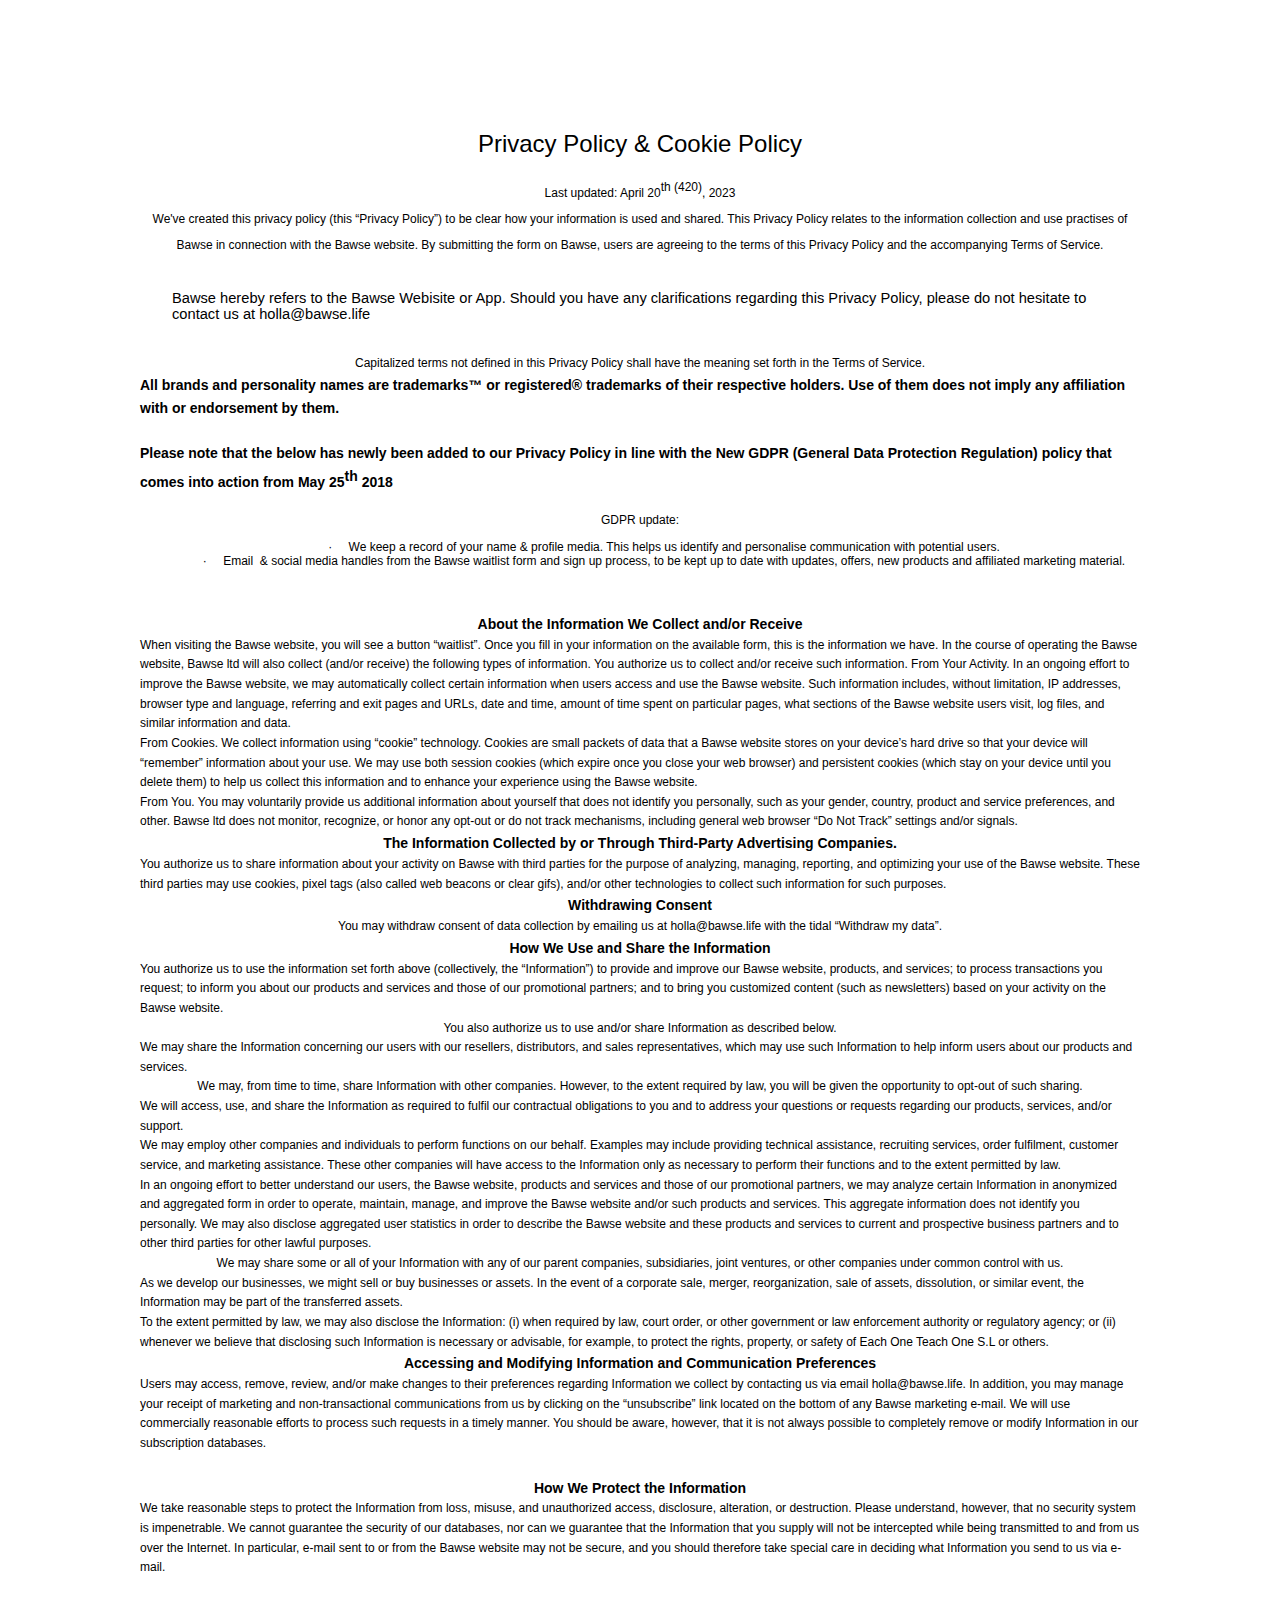
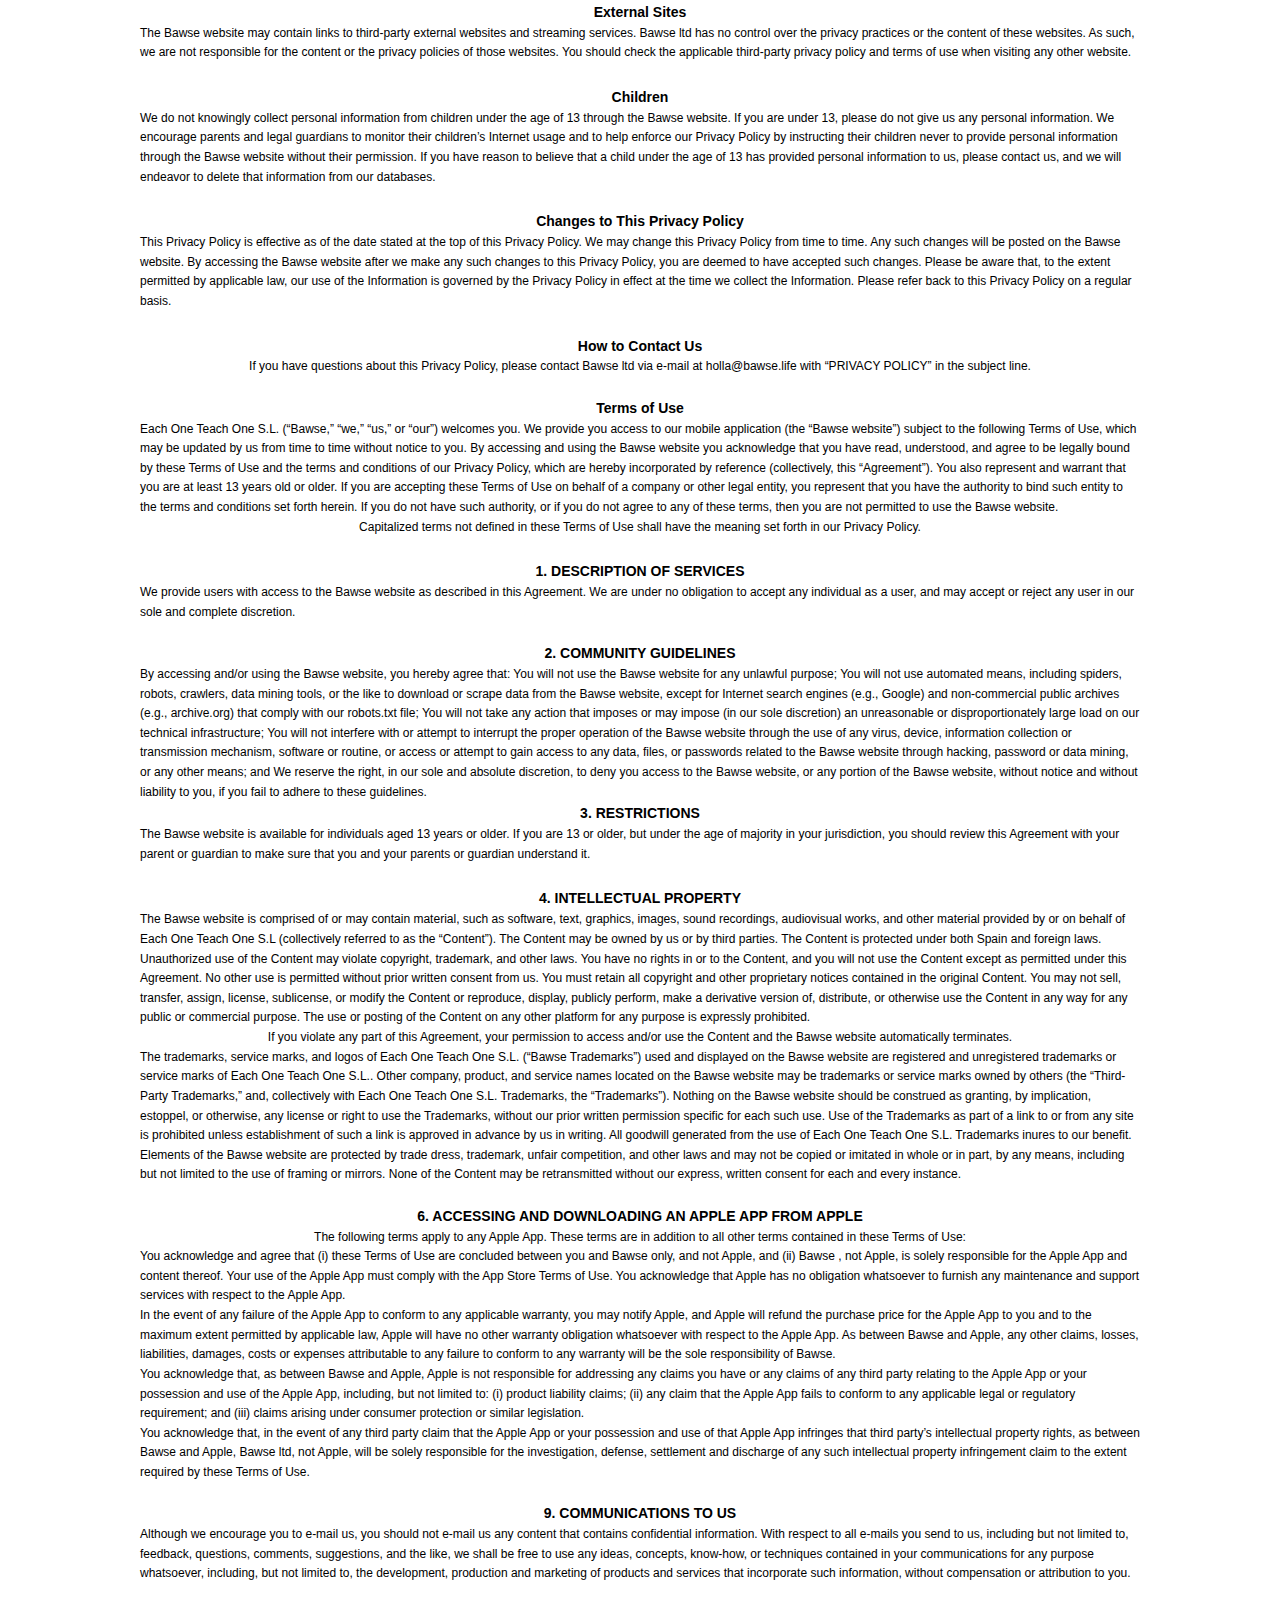
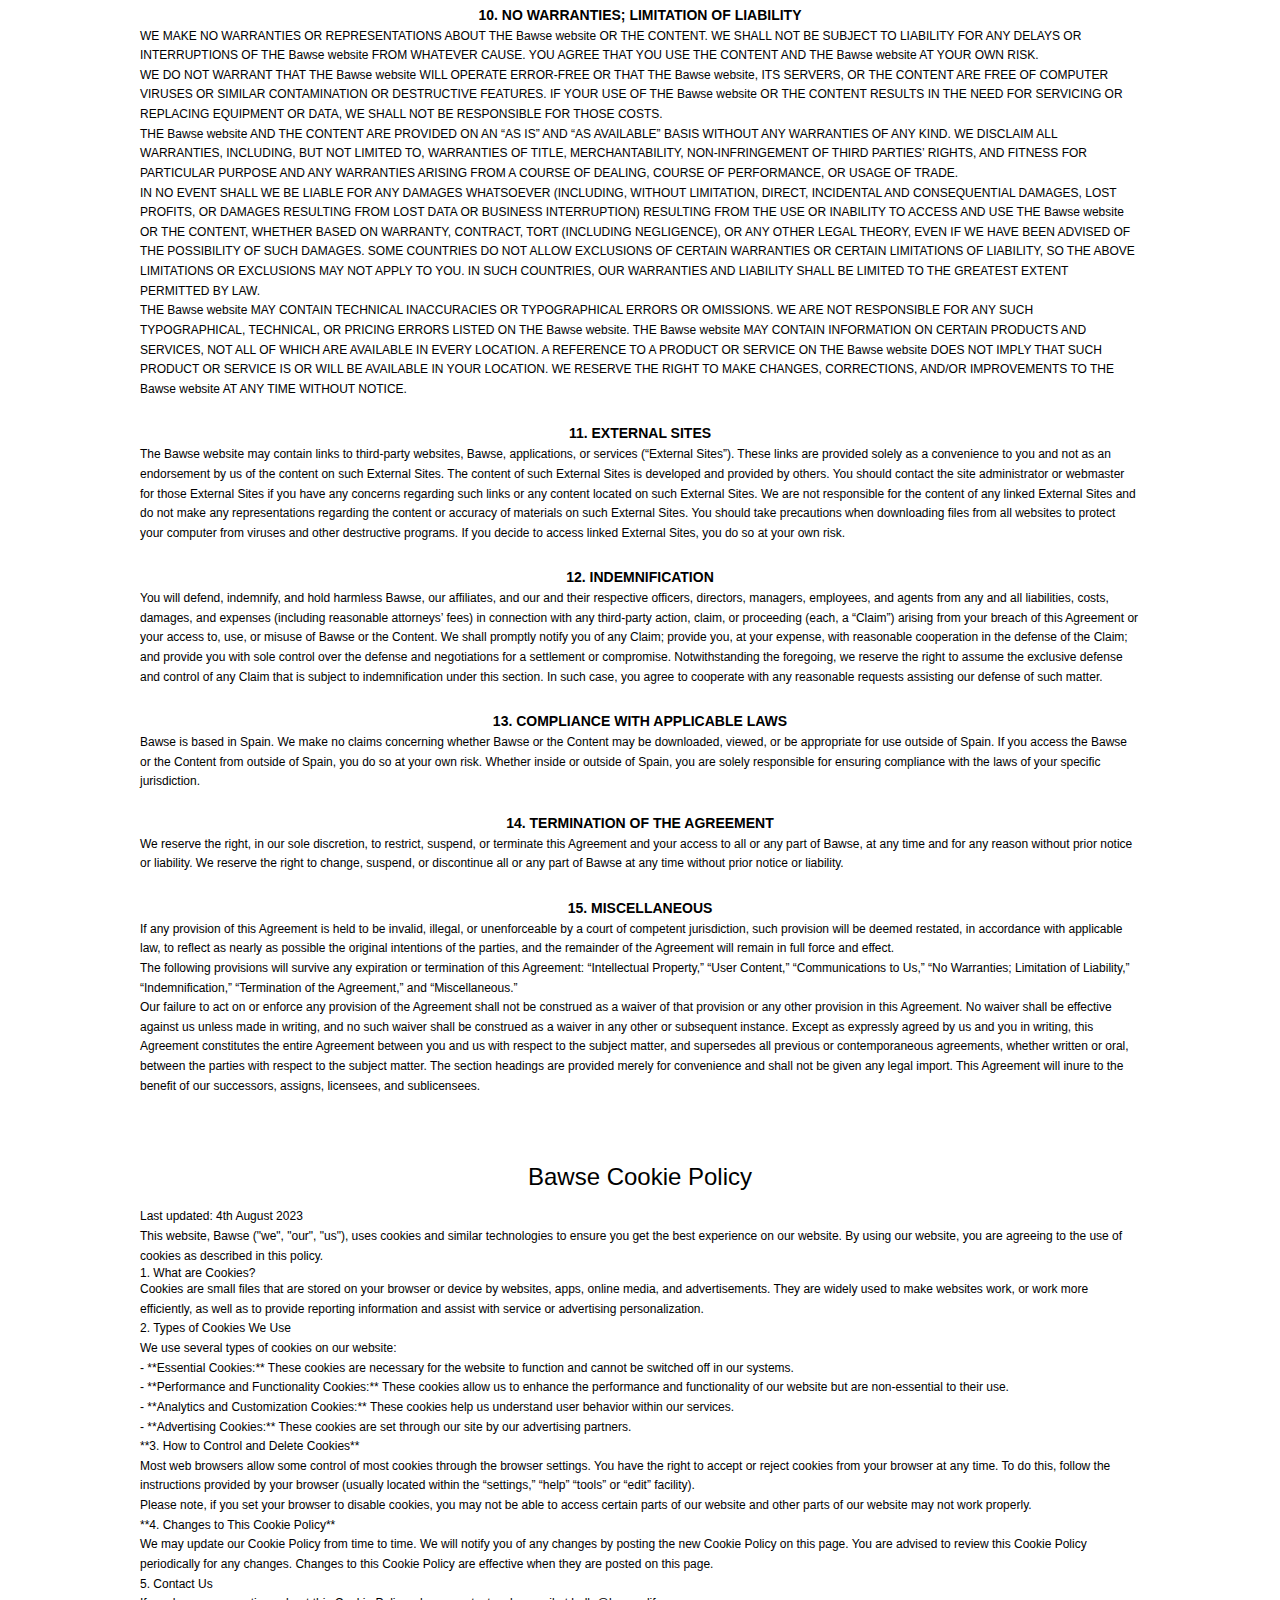
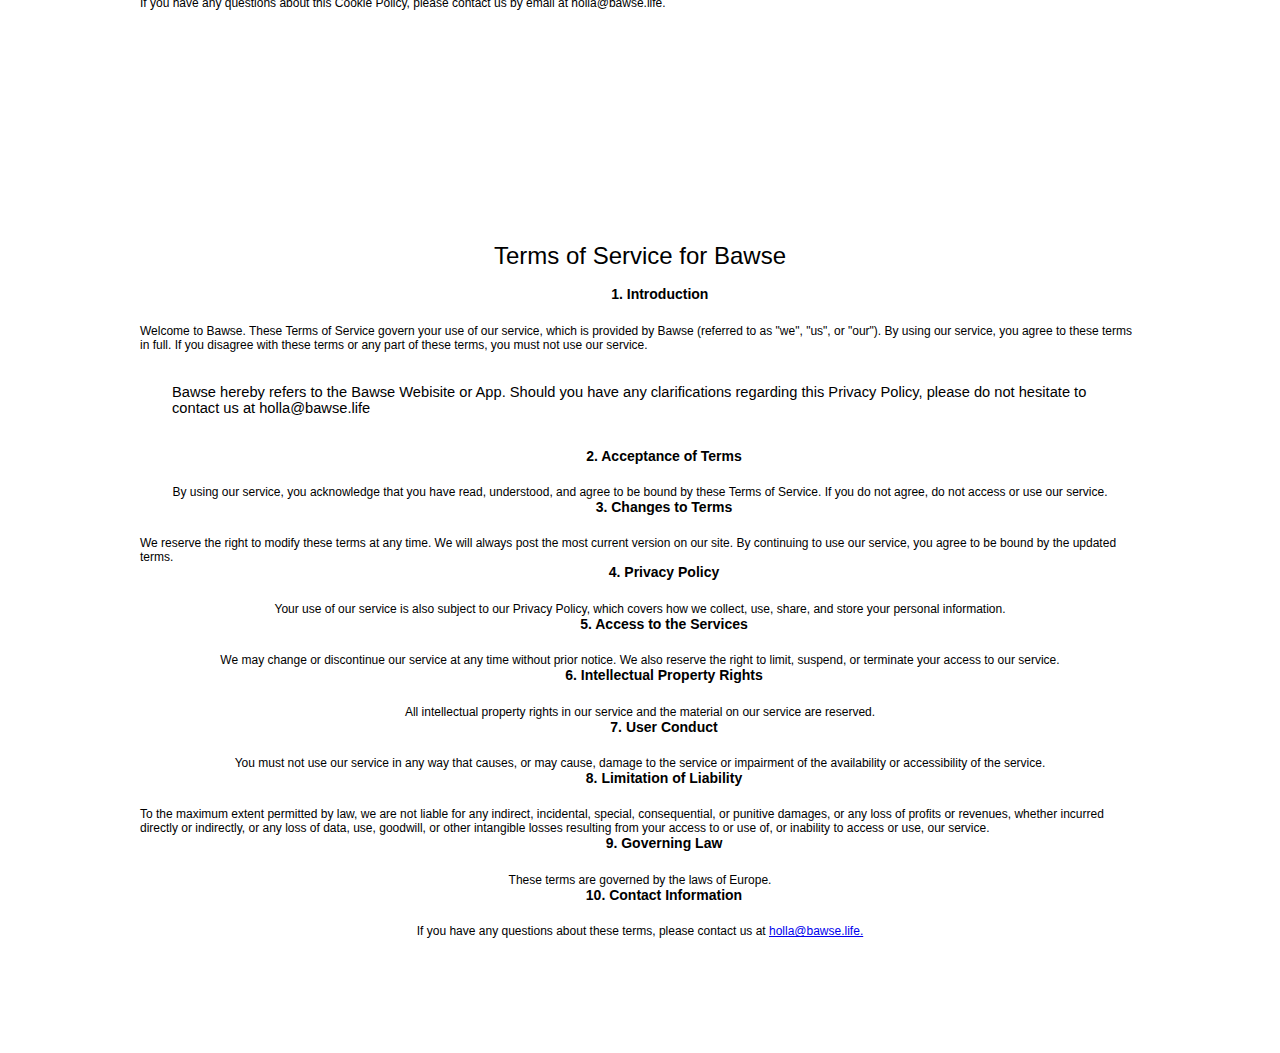
==== index.html @ a195ec45 "add homepage" ====
<html>
    <head>
      <title>Privacy policy | Cookie policy | TOS | Bawse - Making Music Business.</title>
      <link rel="stylesheet" type="text/css" href="policy.css">
    </head>
    <div class="c17">
      <p class="c15"><span class="c2">Privacy Policy &amp; Cookie Policy</span></p>
      <p class="c7">
        <span class="c6">Last updated: April 20</span
        ><span class="c4">th (420)</span><span class="c1">, 2023</span>
      </p>
      <p class="c7">
        <span class="c1"
        >We&#39;ve created this privacy policy (this &ldquo;Privacy
          Policy&rdquo;) to be clear how your information is used and shared. This
          Privacy Policy relates to the information collection and use practises
          of Bawse in connection with the Bawse website. By submitting the form on
          Bawse, users are agreeing to the terms of this Privacy Policy and the
          accompanying Terms of Service.</span
        >
      </p>
      <p style="margin: 2rem;">
          Bawse hereby refers to the Bawse Webisite or App. Should you have any clarifications regarding this Privacy Policy, please do not hesitate to contact us at holla@bawse.life
      </p>
      <p class="c0">
        <span class="c1"
        >Capitalized terms not defined in this Privacy Policy shall have the
          meaning set forth in the Terms of Service.</span
        >
      </p>
      <p class="c0">
        <span class="c3"
        >All brands and personality names are trademarks&trade; or
          registered&reg; trademarks of their respective holders. Use of them does
          not imply any affiliation with or endorsement by them.</span
        >
      </p>
      <p class="c0"><span class="c3">&nbsp;</span></p>
      <p class="c0">
        <span class="c12"
        >Please note that the below has newly been added to our Privacy Policy
          in line with the New GDPR (General Data Protection Regulation) policy
          that comes into action from May 25</span
        ><span class="c12 c16">th</span><span class="c3">&nbsp;2018</span>
      </p>
      <p class="c0"><span class="c1">&nbsp;</span></p>
      <p class="c11"><span class="c1">GDPR update:</span></p>
      <p class="c11"><span class="c1">&nbsp;</span></p>
      <p class="c5">
        <span class="c6">&middot;</span
        ><span class="c8">&nbsp; &nbsp; &nbsp; &nbsp;</span
        ><span class="c1"
        >We keep a record of your name &amp; profile media. This helps us
          identify and personalise communication with potential users.</span
        >
      </p>
      <p class="c5">
        <span class="c6">&middot;</span
        ><span class="c8">&nbsp; &nbsp; &nbsp; &nbsp;</span
        ><span class="c1"
        >Email &nbsp;&amp; social media handles from the Bawse waitlist form and
          sign up process, to be kept up to date with updates, offers, new
          products and affiliated marketing material.</span
        >
      </p>
      <p class="c5 c10"><span class="c1"></span></p>
      <p class="c0"><span class="c13">&nbsp;</span></p>
      <p class="c0">
        <span class="c3">About the Information We Collect and/or Receive</span>
      </p>
      <p class="c0">
        <span class="c1"
        >When visiting the Bawse website, you will see a button
          &ldquo;waitlist&rdquo;. Once you fill in your information on the
          available form, this is the information we have. In the course of
          operating the Bawse website, Bawse ltd will also collect (and/or
          receive) the following types of information. You authorize us to collect
          and/or receive such information. From Your Activity. In an ongoing
          effort to improve the Bawse website, we may automatically collect
          certain information when users access and use the Bawse website. Such
          information includes, without limitation, IP addresses, browser type and
          language, referring and exit pages and URLs, date and time, amount of
          time spent on particular pages, what sections of the Bawse website users
          visit, log files, and similar information and data.</span
        >
      </p>
      <p class="c0">
        <span class="c1"
        >From Cookies. We collect information using &ldquo;cookie&rdquo;
          technology. Cookies are small packets of data that a Bawse website
          stores on your device&rsquo;s hard drive so that your device will
          &ldquo;remember&rdquo; information about your use. We may use both
          session cookies (which expire once you close your web browser) and
          persistent cookies (which stay on your device until you delete them) to
          help us collect this information and to enhance your experience using
          the Bawse website.</span
        >
      </p>
      <p class="c0">
        <span class="c1"
        >From You. You may voluntarily provide us additional information about
          yourself that does not identify you personally, such as your gender,
          country, product and service preferences, and other. Bawse ltd does not
          monitor, recognize, or honor any opt-out or do not track mechanisms,
          including general web browser &ldquo;Do Not Track&rdquo; settings and/or
          signals.</span
        >
      </p>
      <p class="c0">
        <span class="c3"
        >The Information Collected by or Through Third-Party Advertising
          Companies.</span
        >
      </p>
      <p class="c0">
        <span class="c1"
        >You authorize us to share information about your activity on Bawse with
          third parties for the purpose of analyzing, managing, reporting, and
          optimizing your use of the Bawse website. These third parties may use
          cookies, pixel tags (also called web beacons or clear gifs), and/or
          other technologies to collect such information for such purposes.</span
        >
      </p>
      <p class="c0"><span class="c3">Withdrawing Consent</span></p>
      <p class="c0">
        <span class="c1"
        >You may withdraw consent of data collection by emailing us at
          holla@bawse.life with the tidal &ldquo;Withdraw my data&rdquo;.</span
        >
      </p>
      <p class="c0">
        <span class="c3">How We Use and Share the Information</span>
      </p>
      <p class="c0">
        <span class="c1"
        >You authorize us to use the information set forth above (collectively,
          the &ldquo;Information&rdquo;) to provide and improve our Bawse website,
          products, and services; to process transactions you request; to inform
          you about our products and services and those of our promotional
          partners; and to bring you customized content (such as newsletters)
          based on your activity on the Bawse website.</span
        >
      </p>
      <p class="c0">
        <span class="c1"
        >You also authorize us to use and/or share Information as described
          below.</span
        >
      </p>
      <p class="c0">
        <span class="c1"
        >We may share the Information concerning our users with our resellers,
          distributors, and sales representatives, which may use such Information
          to help inform users about our products and services.</span
        >
      </p>
      <p class="c0">
        <span class="c1"
        >We may, from time to time, share Information with other companies.
          However, to the extent required by law, you will be given the
          opportunity to opt-out of such sharing.</span
        >
      </p>
      <p class="c0">
        <span class="c1"
        >We will access, use, and share the Information as required to fulfil
          our contractual obligations to you and to address your questions or
          requests regarding our products, services, and/or support.</span
        >
      </p>
      <p class="c0">
        <span class="c1"
        >We may employ other companies and individuals to perform functions on
          our behalf. Examples may include providing technical assistance,
          recruiting services, order fulfilment, customer service, and marketing
          assistance. These other companies will have access to the Information
          only as necessary to perform their functions and to the extent permitted
          by law.</span
        >
      </p>
      <p class="c0">
        <span class="c1"
        >In an ongoing effort to better understand our users, the Bawse website,
          products and services and those of our promotional partners, we may
          analyze certain Information in anonymized and aggregated form in order
          to operate, maintain, manage, and improve the Bawse website and/or such
          products and services. This aggregate information does not identify you
          personally. We may also disclose aggregated user statistics in order to
          describe the Bawse website and these products and services to current
          and prospective business partners and to other third parties for other
          lawful purposes.</span
        >
      </p>
      <p class="c0">
        <span class="c1"
        >We may share some or all of your Information with any of our parent
          companies, subsidiaries, joint ventures, or other companies under common
          control with us.</span
        >
      </p>
      <p class="c0">
        <span class="c1"
        >As we develop our businesses, we might sell or buy businesses or
          assets. In the event of a corporate sale, merger, reorganization, sale
          of assets, dissolution, or similar event, the Information may be part of
          the transferred assets.</span
        >
      </p>
      <p class="c0">
        <span class="c1"
        >To the extent permitted by law, we may also disclose the Information:
          (i) when required by law, court order, or other government or law
          enforcement authority or regulatory agency; or (ii) whenever we believe
          that disclosing such Information is necessary or advisable, for example,
          to protect the rights, property, or safety of Each One Teach One S.L or
          others.</span
        >
      </p>
      <p class="c0">
        <span class="c3"
        >Accessing and Modifying Information and Communication Preferences</span
        >
      </p>
      <p class="c0">
        <span class="c1"
        >Users may access, remove, review, and/or make changes to their
          preferences regarding Information we collect by contacting us via email
          holla@bawse.life. In addition, you may manage your receipt of marketing
          and non-transactional communications from us by clicking on the
          &ldquo;unsubscribe&rdquo; link located on the bottom of any Bawse
          marketing e-mail. We will use commercially reasonable efforts to process
          such requests in a timely manner. You should be aware, however, that it
          is not always possible to completely remove or modify Information in our
          subscription databases.</span
        >
      </p>
      <p class="c0"><span class="c3">&nbsp;</span></p>
      <p class="c0"><span class="c3">How We Protect the Information</span></p>
      <p class="c0">
        <span class="c1"
        >We take reasonable steps to protect the Information from loss, misuse,
          and unauthorized access, disclosure, alteration, or destruction. Please
          understand, however, that no security system is impenetrable. We cannot
          guarantee the security of our databases, nor can we guarantee that the
          Information that you supply will not be intercepted while being
          transmitted to and from us over the Internet. In particular, e-mail sent
          to or from the Bawse website may not be secure, and you should therefore
          take special care in deciding what Information you send to us via
          e-mail.</span
        >
      </p>
      <p class="c0"><span class="c3">&nbsp;</span></p>
      <p class="c0"><span class="c3">External Sites</span></p>
      <p class="c0">
        <span class="c1"
        >The Bawse website may contain links to third-party external websites
          and streaming services. Bawse ltd has no control over the privacy
          practices or the content of these websites. As such, we are not
          responsible for the content or the privacy policies of those websites.
          You should check the applicable third-party privacy policy and terms of
          use when visiting any other website.</span
        >
      </p>
      <p class="c0"><span class="c3">&nbsp;</span></p>
      <p class="c0"><span class="c3">Children</span></p>
      <p class="c0">
        <span class="c1"
        >We do not knowingly collect personal information from children under
          the age of 13 through the Bawse website. If you are under 13, please do
          not give us any personal information. We encourage parents and legal
          guardians to monitor their children&rsquo;s Internet usage and to help
          enforce our Privacy Policy by instructing their children never to
          provide personal information through the Bawse website without their
          permission. If you have reason to believe that a child under the age of
          13 has provided personal information to us, please contact us, and we
          will endeavor to delete that information from our databases.</span
        >
      </p>
      <p class="c0"><span class="c3">&nbsp;</span></p>
      <p class="c0"><span class="c3">Changes to This Privacy Policy</span></p>
      <p class="c0">
        <span class="c1"
        >This Privacy Policy is effective as of the date stated at the top of
          this Privacy Policy. We may change this Privacy Policy from time to
          time. Any such changes will be posted on the Bawse website. By accessing
          the Bawse website after we make any such changes to this Privacy Policy,
          you are deemed to have accepted such changes. Please be aware that, to
          the extent permitted by applicable law, our use of the Information is
          governed by the Privacy Policy in effect at the time we collect the
          Information. Please refer back to this Privacy Policy on a regular
          basis.</span
        >
      </p>
      <p class="c0"><span class="c3">&nbsp;</span></p>
      <p class="c0"><span class="c3">How to Contact Us</span></p>
      <p class="c0">
        <span class="c1"
        >If you have questions about this Privacy Policy, please contact Bawse
          ltd via e-mail at holla@bawse.life with &ldquo;PRIVACY POLICY&rdquo; in
          the subject line.</span
        >
      </p>
      <p class="c0"><span class="c1">&nbsp;</span></p>
      <p class="c0"><span class="c3">Terms of Use</span></p>
      <p class="c0">
        <span class="c6">Each One Teach One S.L.</span
        ><span class="c1"
        >&nbsp;(&ldquo;Bawse,&rdquo; &ldquo;we,&rdquo; &ldquo;us,&rdquo; or
          &ldquo;our&rdquo;) welcomes you. We provide you access to our mobile
          application (the &ldquo;Bawse website&rdquo;) subject to the following
          Terms of Use, which may be updated by us from time to time without
          notice to you. By accessing and using the Bawse website you acknowledge
          that you have read, understood, and agree to be legally bound by these
          Terms of Use and the terms and conditions of our Privacy Policy, which
          are hereby incorporated by reference (collectively, this
          &ldquo;Agreement&rdquo;). You also represent and warrant that you are at
          least 13 years old or older. If you are accepting these Terms of Use on
          behalf of a company or other legal entity, you represent that you have
          the authority to bind such entity to the terms and conditions set forth
          herein. If you do not have such authority, or if you do not agree to any
          of these terms, then you are not permitted to use the Bawse
          website.</span
        >
      </p>
      <p class="c0">
        <span class="c1"
        >Capitalized terms not defined in these Terms of Use shall have the
          meaning set forth in our Privacy Policy.</span
        >
      </p>
      <p class="c0"><span class="c3">&nbsp;</span></p>
      <p class="c0"><span class="c3">1. DESCRIPTION OF SERVICES</span></p>
      <p class="c0">
        <span class="c1"
        >We provide users with access to the Bawse website as described in this
          Agreement. We are under no obligation to accept any individual as a
          user, and may accept or reject any user in our sole and complete
          discretion.</span
        >
      </p>
      <p class="c0"><span class="c1">&nbsp;</span></p>
      <p class="c0"><span class="c3">2. COMMUNITY GUIDELINES</span></p>
      <p class="c0">
        <span class="c1"
        >By accessing and/or using the Bawse website, you hereby agree that: You
          will not use the Bawse website for any unlawful purpose; You will not
          use automated means, including spiders, robots, crawlers, data mining
          tools, or the like to download or scrape data from the Bawse website,
          except for Internet search engines (e.g., Google) and non-commercial
          public archives (e.g., archive.org) that comply with our robots.txt
          file; You will not take any action that imposes or may impose (in our
          sole discretion) an unreasonable or disproportionately large load on our
          technical infrastructure; You will not interfere with or attempt to
          interrupt the proper operation of the Bawse website through the use of
          any virus, device, information collection or transmission mechanism,
          software or routine, or access or attempt to gain access to any data,
          files, or passwords related to the Bawse website through hacking,
          password or data mining, or any other means; and We reserve the right,
          in our sole and absolute discretion, to deny you access to the Bawse
          website, or any portion of the Bawse website, without notice and without
          liability to you, if you fail to adhere to these guidelines.</span
        >
      </p>
      <p class="c0"><span class="c3">3. RESTRICTIONS</span></p>
      <p class="c0">
        <span class="c1"
        >The Bawse website is available for individuals aged 13 years or older.
          If you are 13 or older, but under the age of majority in your
          jurisdiction, you should review this Agreement with your parent or
          guardian to make sure that you and your parents or guardian understand
          it.</span
        >
      </p>
      <p class="c0"><span class="c3">&nbsp;</span></p>
      <p class="c0"><span class="c3">4. INTELLECTUAL PROPERTY</span></p>
      <p class="c0">
        <span class="c1"
        >The Bawse website is comprised of or may contain material, such as
          software, text, graphics, images, sound recordings, audiovisual works,
          and other material provided by or on behalf of Each One Teach One S.L
          (collectively referred to as the &ldquo;Content&rdquo;). The Content may
          be owned by us or by third parties. The Content is protected under both
          Spain and foreign laws. Unauthorized use of the Content may violate
          copyright, trademark, and other laws. You have no rights in or to the
          Content, and you will not use the Content except as permitted under this
          Agreement. No other use is permitted without prior written consent from
          us. You must retain all copyright and other proprietary notices
          contained in the original Content. You may not sell, transfer, assign,
          license, sublicense, or modify the Content or reproduce, display,
          publicly perform, make a derivative version of, distribute, or otherwise
          use the Content in any way for any public or commercial purpose. The use
          or posting of the Content on any other platform for any purpose is
          expressly prohibited.</span
        >
      </p>
      <p class="c0">
        <span class="c1"
        >If you violate any part of this Agreement, your permission to access
          and/or use the Content and the Bawse website automatically
          terminates.</span
        >
      </p>
      <p class="c0">
        <span class="c1"
        >The trademarks, service marks, and logos of Each One Teach One S.L.
          (&ldquo;Bawse Trademarks&rdquo;) used and displayed on the Bawse website
          are registered and unregistered trademarks or service marks of Each One
          Teach One S.L.. Other company, product, and service names located on the
          Bawse website may be trademarks or service marks owned by others (the
          &ldquo;Third-Party Trademarks,&rdquo; and, collectively with Each One
          Teach One S.L. Trademarks, the &ldquo;Trademarks&rdquo;). Nothing on the
          Bawse website should be construed as granting, by implication, estoppel,
          or otherwise, any license or right to use the Trademarks, without our
          prior written permission specific for each such use. Use of the
          Trademarks as part of a link to or from any site is prohibited unless
          establishment of such a link is approved in advance by us in writing.
          All goodwill generated from the use of Each One Teach One S.L.
          Trademarks inures to our benefit.</span
        >
      </p>
      <p class="c0">
        <span class="c1"
        >Elements of the Bawse website are protected by trade dress, trademark,
          unfair competition, and other laws and may not be copied or imitated in
          whole or in part, by any means, including but not limited to the use of
          framing or mirrors. None of the Content may be retransmitted without our
          express, written consent for each and every instance.</span
        >
      </p>
      <p class="c0"><span class="c1">&nbsp;</span></p>
      <p class="c0">
        <span class="c3"
        >6. ACCESSING AND DOWNLOADING AN APPLE APP FROM APPLE</span
        >
      </p>
      <p class="c0">
        <span class="c1"
        >The following terms apply to any Apple App. These terms are in addition
          to all other terms contained in these Terms of Use:</span
        >
      </p>
      <p class="c0">
        <span class="c1"
        >You acknowledge and agree that (i) these Terms of Use are concluded
          between you and Bawse only, and not Apple, and (ii) Bawse , not Apple,
          is solely responsible for the Apple App and content thereof. Your use of
          the Apple App must comply with the App Store Terms of Use. You
          acknowledge that Apple has no obligation whatsoever to furnish any
          maintenance and support services with respect to the Apple App.</span
        >
      </p>
      <p class="c0">
        <span class="c1"
        >In the event of any failure of the Apple App to conform to any
          applicable warranty, you may notify Apple, and Apple will refund the
          purchase price for the Apple App to you and to the maximum extent
          permitted by applicable law, Apple will have no other warranty
          obligation whatsoever with respect to the Apple App. As between Bawse
          and Apple, any other claims, losses, liabilities, damages, costs or
          expenses attributable to any failure to conform to any warranty will be
          the sole responsibility of Bawse.</span
        >
      </p>
      <p class="c0">
        <span class="c1"
        >You acknowledge that, as between Bawse and Apple, Apple is not
          responsible for addressing any claims you have or any claims of any
          third party relating to the Apple App or your possession and use of the
          Apple App, including, but not limited to: (i) product liability claims;
          (ii) any claim that the Apple App fails to conform to any applicable
          legal or regulatory requirement; and (iii) claims arising under consumer
          protection or similar legislation.</span
        >
      </p>
      <p class="c0">
        <span class="c1"
        >You acknowledge that, in the event of any third party claim that the
          Apple App or your possession and use of that Apple App infringes that
          third party&rsquo;s intellectual property rights, as between Bawse and
          Apple, Bawse ltd, not Apple, will be solely responsible for the
          investigation, defense, settlement and discharge of any such
          intellectual property infringement claim to the extent required by these
          Terms of Use.</span
        >
      </p>
      <p class="c0"><span class="c1">&nbsp;</span></p>
      <p class="c0"><span class="c3">9. COMMUNICATIONS TO US</span></p>
      <p class="c0">
        <span class="c1"
        >Although we encourage you to e-mail us, you should not e-mail us any
          content that contains confidential information. With respect to all
          e-mails you send to us, including but not limited to, feedback,
          questions, comments, suggestions, and the like, we shall be free to use
          any ideas, concepts, know-how, or techniques contained in your
          communications for any purpose whatsoever, including, but not limited
          to, the development, production and marketing of products and services
          that incorporate such information, without compensation or attribution
          to you.</span
        >
      </p>
      <p class="c0"><span class="c1">&nbsp;</span></p>
      <p class="c0">
        <span class="c3">10. NO WARRANTIES; LIMITATION OF LIABILITY</span>
      </p>
      <p class="c0">
        <span class="c1"
        >WE MAKE NO WARRANTIES OR REPRESENTATIONS ABOUT THE Bawse website OR THE
          CONTENT. WE SHALL NOT BE SUBJECT TO LIABILITY FOR ANY DELAYS OR
          INTERRUPTIONS OF THE Bawse website FROM WHATEVER CAUSE. YOU AGREE THAT
          YOU USE THE CONTENT AND THE Bawse website AT YOUR OWN RISK.</span
        >
      </p>
      <p class="c0">
        <span class="c1"
        >WE DO NOT WARRANT THAT THE Bawse website WILL OPERATE ERROR-FREE OR
          THAT THE Bawse website, ITS SERVERS, OR THE CONTENT ARE FREE OF COMPUTER
          VIRUSES OR SIMILAR CONTAMINATION OR DESTRUCTIVE FEATURES. IF YOUR USE OF
          THE Bawse website OR THE CONTENT RESULTS IN THE NEED FOR SERVICING OR
          REPLACING EQUIPMENT OR DATA, WE SHALL NOT BE RESPONSIBLE FOR THOSE
          COSTS.</span
        >
      </p>
      <p class="c0">
        <span class="c1"
        >THE Bawse website AND THE CONTENT ARE PROVIDED ON AN &ldquo;AS
          IS&rdquo; AND &ldquo;AS AVAILABLE&rdquo; BASIS WITHOUT ANY WARRANTIES OF
          ANY KIND. WE DISCLAIM ALL WARRANTIES, INCLUDING, BUT NOT LIMITED TO,
          WARRANTIES OF TITLE, MERCHANTABILITY, NON-INFRINGEMENT OF THIRD
          PARTIES&rsquo; RIGHTS, AND FITNESS FOR PARTICULAR PURPOSE AND ANY
          WARRANTIES ARISING FROM A COURSE OF DEALING, COURSE OF PERFORMANCE, OR
          USAGE OF TRADE.</span
        >
      </p>
      <p class="c0">
        <span class="c1"
        >IN NO EVENT SHALL WE BE LIABLE FOR ANY DAMAGES WHATSOEVER (INCLUDING,
          WITHOUT LIMITATION, DIRECT, INCIDENTAL AND CONSEQUENTIAL DAMAGES, LOST
          PROFITS, OR DAMAGES RESULTING FROM LOST DATA OR BUSINESS INTERRUPTION)
          RESULTING FROM THE USE OR INABILITY TO ACCESS AND USE THE Bawse website
          OR THE CONTENT, WHETHER BASED ON WARRANTY, CONTRACT, TORT (INCLUDING
          NEGLIGENCE), OR ANY OTHER LEGAL THEORY, EVEN IF WE HAVE BEEN ADVISED OF
          THE POSSIBILITY OF SUCH DAMAGES. SOME COUNTRIES DO NOT ALLOW EXCLUSIONS
          OF CERTAIN WARRANTIES OR CERTAIN LIMITATIONS OF LIABILITY, SO THE ABOVE
          LIMITATIONS OR EXCLUSIONS MAY NOT APPLY TO YOU. IN SUCH COUNTRIES, OUR
          WARRANTIES AND LIABILITY SHALL BE LIMITED TO THE GREATEST EXTENT
          PERMITTED BY LAW.</span
        >
      </p>
      <p class="c0">
        <span class="c1"
        >THE Bawse website MAY CONTAIN TECHNICAL INACCURACIES OR TYPOGRAPHICAL
          ERRORS OR OMISSIONS. WE ARE NOT RESPONSIBLE FOR ANY SUCH TYPOGRAPHICAL,
          TECHNICAL, OR PRICING ERRORS LISTED ON THE Bawse website. THE Bawse
          website MAY CONTAIN INFORMATION ON CERTAIN PRODUCTS AND SERVICES, NOT
          ALL OF WHICH ARE AVAILABLE IN EVERY LOCATION. A REFERENCE TO A PRODUCT
          OR SERVICE ON THE Bawse website DOES NOT IMPLY THAT SUCH PRODUCT OR
          SERVICE IS OR WILL BE AVAILABLE IN YOUR LOCATION. WE RESERVE THE RIGHT
          TO MAKE CHANGES, CORRECTIONS, AND/OR IMPROVEMENTS TO THE Bawse website
          AT ANY TIME WITHOUT NOTICE.</span
        >
      </p>
      <p class="c0"><span class="c3">&nbsp;</span></p>
      <p class="c0"><span class="c3">11. EXTERNAL SITES</span></p>
      <p class="c0">
        <span class="c1"
        >The Bawse website may contain links to third-party websites, Bawse,
          applications, or services (&ldquo;External Sites&rdquo;). These links
          are provided solely as a convenience to you and not as an endorsement by
          us of the content on such External Sites. The content of such External
          Sites is developed and provided by others. You should contact the site
          administrator or webmaster for those External Sites if you have any
          concerns regarding such links or any content located on such External
          Sites. We are not responsible for the content of any linked External
          Sites and do not make any representations regarding the content or
          accuracy of materials on such External Sites. You should take
          precautions when downloading files from all websites to protect your
          computer from viruses and other destructive programs. If you decide to
          access linked External Sites, you do so at your own risk.</span
        >
      </p>
      <p class="c0"><span class="c3">&nbsp;</span></p>
      <p class="c0"><span class="c3">12. INDEMNIFICATION</span></p>
      <p class="c0">
        <span class="c1"
        >You will defend, indemnify, and hold harmless Bawse, our affiliates,
          and our and their respective officers, directors, managers, employees,
          and agents from any and all liabilities, costs, damages, and expenses
          (including reasonable attorneys&rsquo; fees) in connection with any
          third-party action, claim, or proceeding (each, a &ldquo;Claim&rdquo;)
          arising from your breach of this Agreement or your access to, use, or
          misuse of Bawse or the Content. We shall promptly notify you of any
          Claim; provide you, at your expense, with reasonable cooperation in the
          defense of the Claim; and provide you with sole control over the defense
          and negotiations for a settlement or compromise. Notwithstanding the
          foregoing, we reserve the right to assume the exclusive defense and
          control of any Claim that is subject to indemnification under this
          section. In such case, you agree to cooperate with any reasonable
          requests assisting our defense of such matter.</span
        >
      </p>
      <p class="c0"><span class="c3">&nbsp;</span></p>
      <p class="c0">
        <span class="c3">13. COMPLIANCE WITH APPLICABLE LAWS</span>
      </p>
      <p class="c0">
        <span class="c1"
        >Bawse is based in Spain. We make no claims concerning whether Bawse or
          the Content may be downloaded, viewed, or be appropriate for use outside
          of Spain. If you access the Bawse or the Content from outside of Spain,
          you do so at your own risk. Whether inside or outside of Spain, you are
          solely responsible for ensuring compliance with the laws of your
          specific jurisdiction.</span
        >
      </p>
      <p class="c0"><span class="c1">&nbsp;</span></p>
      <p class="c0"><span class="c3">14. TERMINATION OF THE AGREEMENT</span></p>
      <p class="c0">
        <span class="c1"
        >We reserve the right, in our sole discretion, to restrict, suspend, or
          terminate this Agreement and your access to all or any part of Bawse, at
          any time and for any reason without prior notice or liability. We
          reserve the right to change, suspend, or discontinue all or any part of
          Bawse at any time without prior notice or liability.</span
        >
      </p>
      <p class="c0"><span class="c3">&nbsp;</span></p>
      <p class="c0"><span class="c3">15. MISCELLANEOUS</span></p>
      <p class="c0">
        <span class="c1"
        >If any provision of this Agreement is held to be invalid, illegal, or
          unenforceable by a court of competent jurisdiction, such provision will
          be deemed restated, in accordance with applicable law, to reflect as
          nearly as possible the original intentions of the parties, and the
          remainder of the Agreement will remain in full force and effect.</span
        >
      </p>
      <p class="c0">
        <span class="c1"
        >The following provisions will survive any expiration or termination of
          this Agreement: &ldquo;Intellectual Property,&rdquo; &ldquo;User
          Content,&rdquo; &ldquo;Communications to Us,&rdquo; &ldquo;No
          Warranties; Limitation of Liability,&rdquo;
          &ldquo;Indemnification,&rdquo; &ldquo;Termination of the
          Agreement,&rdquo; and &ldquo;Miscellaneous.&rdquo;</span
        >
      </p>
      <p class="c0">
        <span class="c1"
        >Our failure to act on or enforce any provision of the Agreement shall
          not be construed as a waiver of that provision or any other provision in
          this Agreement. No waiver shall be effective against us unless made in
          writing, and no such waiver shall be construed as a waiver in any other
          or subsequent instance. Except as expressly agreed by us and you in
          writing, this Agreement constitutes the entire Agreement between you and
          us with respect to the subject matter, and supersedes all previous or
          contemporaneous agreements, whether written or oral, between the parties
          with respect to the subject matter. The section headings are provided
          merely for convenience and shall not be given any legal import. This
          Agreement will inure to the benefit of our successors, assigns,
          licensees, and sublicensees.</span
        >
      </p>
      <p class="c11"><span class="c13">&nbsp;</span></p>
      <p class="c11"><span class="c14">&nbsp;</span></p>
      <p class="c9"><span class="c14"></span></p>

      <div class="c3">
        <p class="c15"><span class="c2">Bawse Cookie Policy</span></p>
        <p class="c1 c2"><span class="c0"></span></p>
        <p class="c1" style="margin-bottom: '1rem';"><span class="c0">Last updated: 4th August 2023</span></p>
        <p class="c1 c2"><span class="c0"></span></p>
        <p class="c1" style=" margin-bottom: '1rem';">
          <span class="c0"
          >This website, Bawse (&quot;we&quot;, &quot;our&quot;, &quot;us&quot;),
            uses cookies and similar technologies to ensure you get the best
            experience on our website. By using our website, you are agreeing to the
            use of cookies as described in this policy.</span
          >
        </p>
        <p class="c1 c2"><span class="c0"></span></p>
        <p class="c1"><span class="c4" style=" font-weight: 'bold'; margin-bottom: '1rem';">1. What are Cookies?</span></p>
        <p class="c1 c2"><span class="c0"></span></p>
        <p class="c1" style=" margin-bottom: '1rem';">
          <span class="c0"
          >Cookies are small files that are stored on your browser or device by
            websites, apps, online media, and advertisements. They are widely used
            to make websites work, or work more efficiently, as well as to provide
            reporting information and assist with service or advertising
            personalization.</span
          >
        </p>
        <p class="c1 c2"><span class="c0"></span></p>
        <p class="c1"style=" margin-bottom: '1rem';"><span class="c0">2. Types of Cookies We Use</span></p>
        <p class="c1 c2"><span class="c0"></span></p>
        <p class="c1">
          <span class="c0"style=" margin-bottom: '1rem';">We use several types of cookies on our website:</span>
        </p>
        <p class="c1 c2"><span class="c0"></span></p>
        <p class="c1"style=" margin-bottom: '1rem';">
          <span class="c0"
          >- **Essential Cookies:** These cookies are necessary for the website to
            function and cannot be switched off in our systems.</span
          >
        </p>
        <p class="c1 c2"><span class="c0"></span></p>
        <p class="c1"style=" margin-bottom: '1rem';">
          <span class="c0"
          >- **Performance and Functionality Cookies:** These cookies allow us to
            enhance the performance and functionality of our website but are
            non-essential to their use.</span
          >
        </p>
        <p class="c1 c2"><span class="c0"></span></p>
        <p class="c1"style=" margin-bottom: '1rem';">
          <span class="c0"
          >- **Analytics and Customization Cookies:** These cookies help us
            understand user behavior within our services.
          </span>
        </p>
        <p class="c1 c2"><span class="c0"></span></p>
        <p class="c1"style=" margin-bottom: '1rem';">
          <span class="c0"
          >- **Advertising Cookies:** These cookies are set through our site by
            our advertising partners.</span
          >
        </p>
        <p class="c1 c2"><span class="c0"></span></p>
        <p class="c1"style=" margin-bottom: '1rem';">
          <span class="c0">**3. How to Control and Delete Cookies**</span>
        </p>
        <p class="c1 c2"><span class="c0"></span></p>
        <p class="c1"style=" margin-bottom: '1rem';">
          <span class="c0"
          >Most web browsers allow some control of most cookies through the
            browser settings. You have the right to accept or reject cookies from
            your browser at any time. To do this, follow the instructions provided
            by your browser (usually located within the &ldquo;settings,&rdquo;
            &ldquo;help&rdquo; &ldquo;tools&rdquo; or &ldquo;edit&rdquo;
            facility).</span
          >
        </p>
        <p class="c1 c2"><span class="c0"></span></p>
        <p class="c1"style=" margin-bottom: '1rem';">
          <span class="c0"
          >Please note, if you set your browser to disable cookies, you may not be
            able to access certain parts of our website and other parts of our
            website may not work properly.</span
          >
        </p>
        <p class="c1 c2"><span class="c0"></span></p>
        <p class="c1"style=" margin-bottom: '1rem';">
          <span class="c0">**4. Changes to This Cookie Policy**</span>
        </p>
        <p class="c1 c2"><span class="c0"></span></p>
        <p class="c1"style=" margin-bottom: '1rem';">
          <span class="c0"
          >We may update our Cookie Policy from time to time. We will notify you
            of any changes by posting the new Cookie Policy on this page. You are
            advised to review this Cookie Policy periodically for any changes.
            Changes to this Cookie Policy are effective when they are posted on this
            page.</span
          >
        </p>
        <p class="c1 c2"><span class="c0"></span></p>
        <p class="c1"><span class="c0">5. Contact Us</span></p>
        <p class="c1 c2"><span class="c0"></span></p>
        <p class="c1"style=" margin-bottom: '1rem';">
          <span class="c0"
          >If you have any questions about this Cookie Policy, please contact us
            by email at holla@bawse.life.</span
          >
        </p>
        <p class="c1 c2"><span class="c0"></span></p>
      </div>
    </div>
    <div class="c17">
        <p class="c15"><span class="c2">Terms of Service for Bawse</span></p>
      
        <p class="c1"><span class="c2"></span></p>
        <p class="c5 subtitle" id="h.5jsyd4od8v64">
          <span class="c3">1. Introduction</span>
        </p>
        <p class="c1"><span class="c2"></span></p>
        <p class="c4" style="margin-bottom: '1rem';">
          <span class="c1"
          >Welcome to Bawse. These Terms of Service govern your use of our
            service, which is provided by Bawse (referred to as &quot;we&quot;,
            &quot;us&quot;, or &quot;our&quot;). By using our service, you agree to
            these terms in full. If you disagree with these terms or any part of
            these terms, you must not use our service.</span
          >
        </p>
        <p style="margin: 2rem;">
          Bawse hereby refers to the Bawse Webisite or App. Should you have any clarifications regarding this Privacy Policy, please do not hesitate to contact us at holla@bawse.life
          </p>
        <p class="c1"><span class="c2"></span></p>
        <p class="c5 subtitle" id="h.3bvva3n5bdx">
          <span class="c3">2. Acceptance of Terms</span>
        </p>
        <p class="c1"><span class="c2"></span></p>
        <p class="c4" style="margin-bottom: '1rem';">
          <span class="c1"
          >By using our service, you acknowledge that you have read, understood,
            and agree to be bound by these Terms of Service. If you do not agree, do
            not access or use our service.</span
          >
        </p>
        <p class="c1"><span class="c2"></span></p>
        <p class="c5 subtitle" id="h.z1tnjuchqaxs">
          <span class="c3">3. Changes to Terms</span>
        </p>
        <p class="c1"><span class="c2"></span></p>
        <p class="c4" style="margin-bottom: '1rem';">
          <span class="c1"
          >We reserve the right to modify these terms at any time. We will always
            post the most current version on our site. By continuing to use our
            service, you agree to be bound by the updated terms.</span
          >
        </p>
        <p class="c1"><span class="c2"></span></p>
        <p class="c5 subtitle" id="h.qb5g3n8p6rbg">
          <span class="c3">4. Privacy Policy</span>
        </p>
        <p class="c1"><span class="c2"></span></p>
        <p class="c4" style="margin-bottom: '1rem';">
          <span class="c1"
          >Your use of our service is also subject to our Privacy Policy, which
            covers how we collect, use, share, and store your personal
            information.</span
          >
        </p>
        <p class="c1"><span class="c2"></span></p>
        <p class="c5 subtitle" id="h.rq499q9gj3l6">
          <span class="c3">5. Access to the Services</span>
        </p>
        <p class="c1"><span class="c2"></span></p>
        <p class="c4" style="margin-bottom: '1rem';">
          <span class="c1"
          >We may change or discontinue our service at any time without prior
            notice. We also reserve the right to limit, suspend, or terminate your
            access to our service.</span
          >
        </p>
        <p class="c1"><span class="c2"></span></p>
        <p class="c5 subtitle" id="h.nwn17palvsf">
          <span class="c3">6. Intellectual Property Rights</span>
        </p>
        <p class="c1"><span class="c2"></span></p>
        <p class="c4" style="margin-bottom: '1rem';">
          <span class="c1"
          >All intellectual property rights in our service and the material on our
            service are reserved.</span
          >
        </p>
        <p class="c1"><span class="c2"></span></p>
        <p class="c5 subtitle" id="h.uxw1d6bjipp">
          <span class="c3">7. User Conduct</span>
        </p>
        <p class="c1"><span class="c2"></span></p>
        <p class="c4" style="margin-bottom: '1rem';">
          <span class="c1"
          >You must not use our service in any way that causes, or may cause,
            damage to the service or impairment of the availability or accessibility
            of the service.</span
          >
        </p>
        <p class="c1"><span class="c2"></span></p>
        <p class="c5 subtitle" id="h.ar2en2sonaj3">
          <span class="c3">8. Limitation of Liability</span>
        </p>
        <p class="c1"><span class="c2"></span></p>
        <p class="c4" style="margin-bottom: '1rem';">
          <span class="c1"
          >To the maximum extent permitted by law, we are not liable for any
            indirect, incidental, special, consequential, or punitive damages, or
            any loss of profits or revenues, whether incurred directly or
            indirectly, or any loss of data, use, goodwill, or other intangible
            losses resulting from your access to or use of, or inability to access
            or use, our service.</span
          >
        </p>
        <p class="c1"><span class="c2"></span></p>
        <p class="c5 subtitle" id="h.8pv2ped362vq">
          <span class="c3">9. Governing Law</span>
        </p>
        <p class="c1"><span class="c2"></span></p>
        <p class="c4" style="margin-bottom: '1rem';">
          <span class="c1">These terms are governed by the laws of Europe.</span>
        </p>
        <p class="c1"><span class="c2"></span></p>
        <p class="c5 subtitle" id="h.4u8muimj1amc">
          <span class="c3">10. Contact Information</span>
        </p>
        <p class="c1"><span class="c2"></span></p>
        <p class="c4" style="margin-bottom: '1rem';">
          <span class="c1"
          >If you have any questions about these terms, please contact us at
            <a href="mailto:holla@bawse.life" style="text-decoration-line: 'underline';"> holla@bawse.life.</a></span
          >
        </p>
        <p class="c1"><span class="c2"></span></p>
        <p class="c1"><span class="c2"></span></p>
      
      </div>
  </html>
---- policy.css ----
ol {
    margin: 0;
    padding: 0;
  }
  table td,
  table th {
    padding: 0;
  }
  .c5 {
    margin-left: 54pt;
    padding-top: 0pt;
    text-indent: -18pt;
    padding-bottom: 0pt;
    line-height: 1.15;
    orphans: 2;
    widows: 2;
    text-align: left;
  }
  .c2 {
    color: #000000;
    font-weight: 400;
    text-decoration: none;
    vertical-align: baseline;
    font-size: 18pt;
    font-family: 'Arial';
    font-style: normal;
  }
  .c15 {
    background-color: #ffffff;
    padding-top: 0pt;
    padding-bottom: 0pt;
    line-height: 2.4545454545454546;
    orphans: 2;
    widows: 2;
    text-align: center;
  }
  .c1 {
    color: #000000;
    font-weight: 400;
    text-decoration: none;
    vertical-align: baseline;
    font-size: 9pt;
    font-family: 'Arial';
    font-style: normal;
  }
  .c3 {
    color: #000000;
    font-weight: 700;
    text-decoration: none;
    vertical-align: baseline;
    font-size: 10.5pt;
    font-family: 'Arial';
    font-style: normal;
  }
  .c14 {
    color: #000000;
    font-weight: 400;
    text-decoration: none;
    vertical-align: baseline;
    font-size: 11pt;
    font-family: 'Arial';
    font-style: normal;
  }
  .c7 {
    background-color: #ffffff;
    padding-top: 0pt;
    padding-bottom: 0pt;
    line-height: 2.1818181818181817;
    orphans: 2;
    widows: 2;
    text-align: center;
  }
  .c0 {
    background-color: #ffffff;
    padding-top: 0pt;
    padding-bottom: 0pt;
    line-height: 1.6363636363636365;
    orphans: 2;
    widows: 2;
    text-align: left;
  }
  .c13 {
    color: #000000;
    font-weight: 400;
    text-decoration: none;
    vertical-align: baseline;
    font-size: 13.5pt;
    font-family: 'Arial';
    font-style: normal;
  }
  .c9 {
    padding-top: 0pt;
    padding-bottom: 0pt;
    line-height: 1.15;
    orphans: 2;
    widows: 2;
    text-align: left;
    height: 11pt;
  }
  .c11 {
    padding-top: 0pt;
    padding-bottom: 0pt;
    line-height: 1.15;
    orphans: 2;
    widows: 2;
    text-align: left;
  }
  .c8 {
    font-size: 7pt;
    font-family: 'Times New Roman';
    font-weight: 400;
  }
  .c17 {
    background-color: #ffffff;
    max-width: 1000px;
    margin: auto;
    padding: 80pt 2rem;
    display: flex;
    flex-direction: column;
    align-items: center;
  }
  .c12 {
    font-size: 10.5pt;
    font-weight: 700;
  }
  .c4 {
    vertical-align: super;
    font-size: 9pt;
  }
  .c16 {
    vertical-align: super;
  }
  .c10 {
    height: 11pt;
  }
  .c6 {
    font-size: 9pt;
  }
  .title {
    padding-top: 0pt;
    color: #000000;
    font-size: 26pt;
    padding-bottom: 3pt;
    font-family: 'Arial';
    line-height: 1.15;
    page-break-after: avoid;
    orphans: 2;
    widows: 2;
    text-align: left;
  }
  .subtitle {
    padding-top: 0pt;
    color: #666666;
    font-size: 15pt;
    padding-bottom: 16pt;
    font-family: 'Arial';
    line-height: 1.15;
    page-break-after: avoid;
    orphans: 2;
    widows: 2;
    text-align: left;
  }
  li {
    color: #000000;
    font-size: 11pt;
    font-family: 'Arial';
  }
  p {
    margin: 0;
    color: #000000;
    font-size: 11pt;
    font-family: 'Arial';
  }
  h1 {
    padding-top: 20pt;
    color: #000000;
    font-size: 20pt;
    padding-bottom: 6pt;
    font-family: 'Arial';
    line-height: 1.15;
    page-break-after: avoid;
    orphans: 2;
    widows: 2;
    text-align: left;
  }
  h2 {
    padding-top: 18pt;
    color: #000000;
    font-size: 16pt;
    padding-bottom: 6pt;
    font-family: 'Arial';
    line-height: 1.15;
    page-break-after: avoid;
    orphans: 2;
    widows: 2;
    text-align: left;
  }
  h3 {
    padding-top: 16pt;
    color: #434343;
    font-size: 14pt;
    padding-bottom: 4pt;
    font-family: 'Arial';
    line-height: 1.15;
    page-break-after: avoid;
    orphans: 2;
    widows: 2;
    text-align: left;
  }
  h4 {
    padding-top: 14pt;
    color: #666666;
    font-size: 12pt;
    padding-bottom: 4pt;
    font-family: 'Arial';
    line-height: 1.15;
    page-break-after: avoid;
    orphans: 2;
    widows: 2;
    text-align: left;
  }
  h5 {
    padding-top: 12pt;
    color: #666666;
    font-size: 11pt;
    padding-bottom: 4pt;
    font-family: 'Arial';
    line-height: 1.15;
    page-break-after: avoid;
    orphans: 2;
    widows: 2;
    text-align: left;
  }
  h6 {
    padding-top: 12pt;
    color: #666666;
    font-size: 11pt;
    padding-bottom: 4pt;
    font-family: 'Arial';
    line-height: 1.15;
    page-break-after: avoid;
    font-style: italic;
    orphans: 2;
    widows: 2;
    text-align: left;
  }
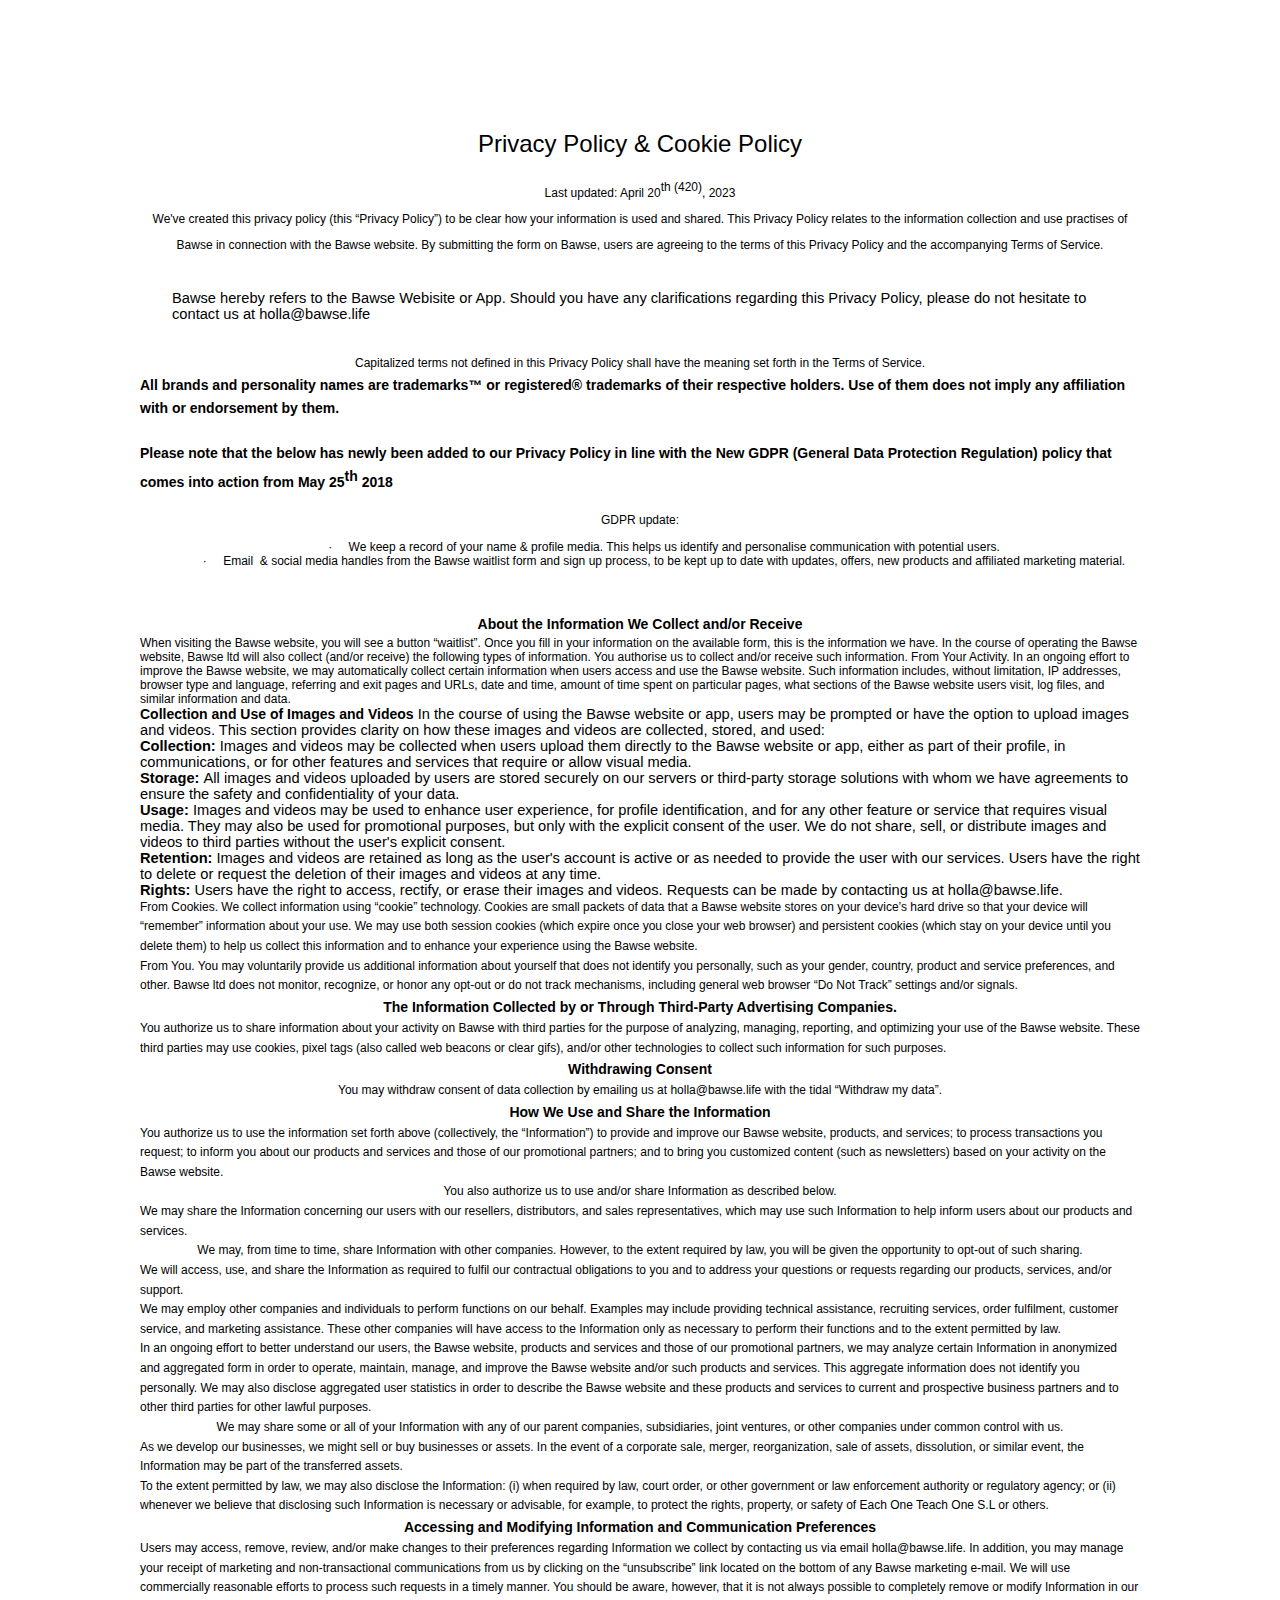
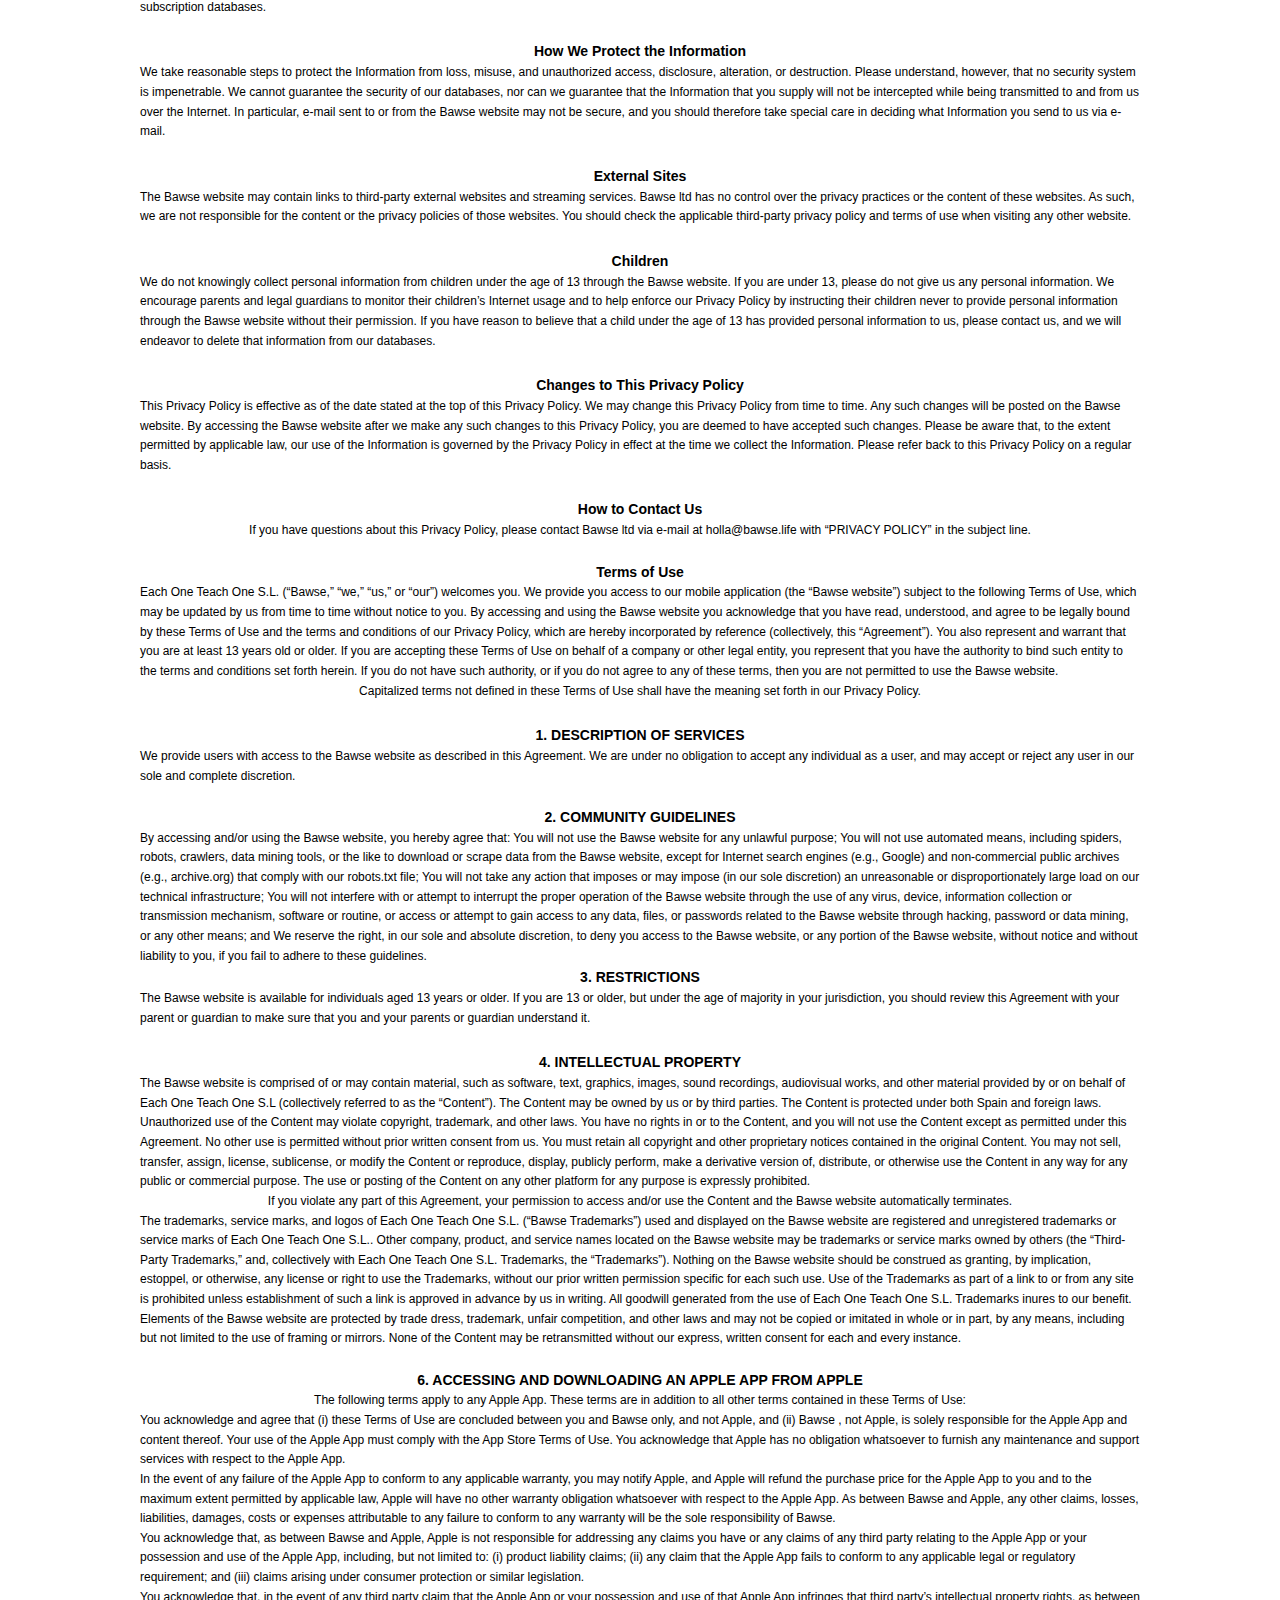
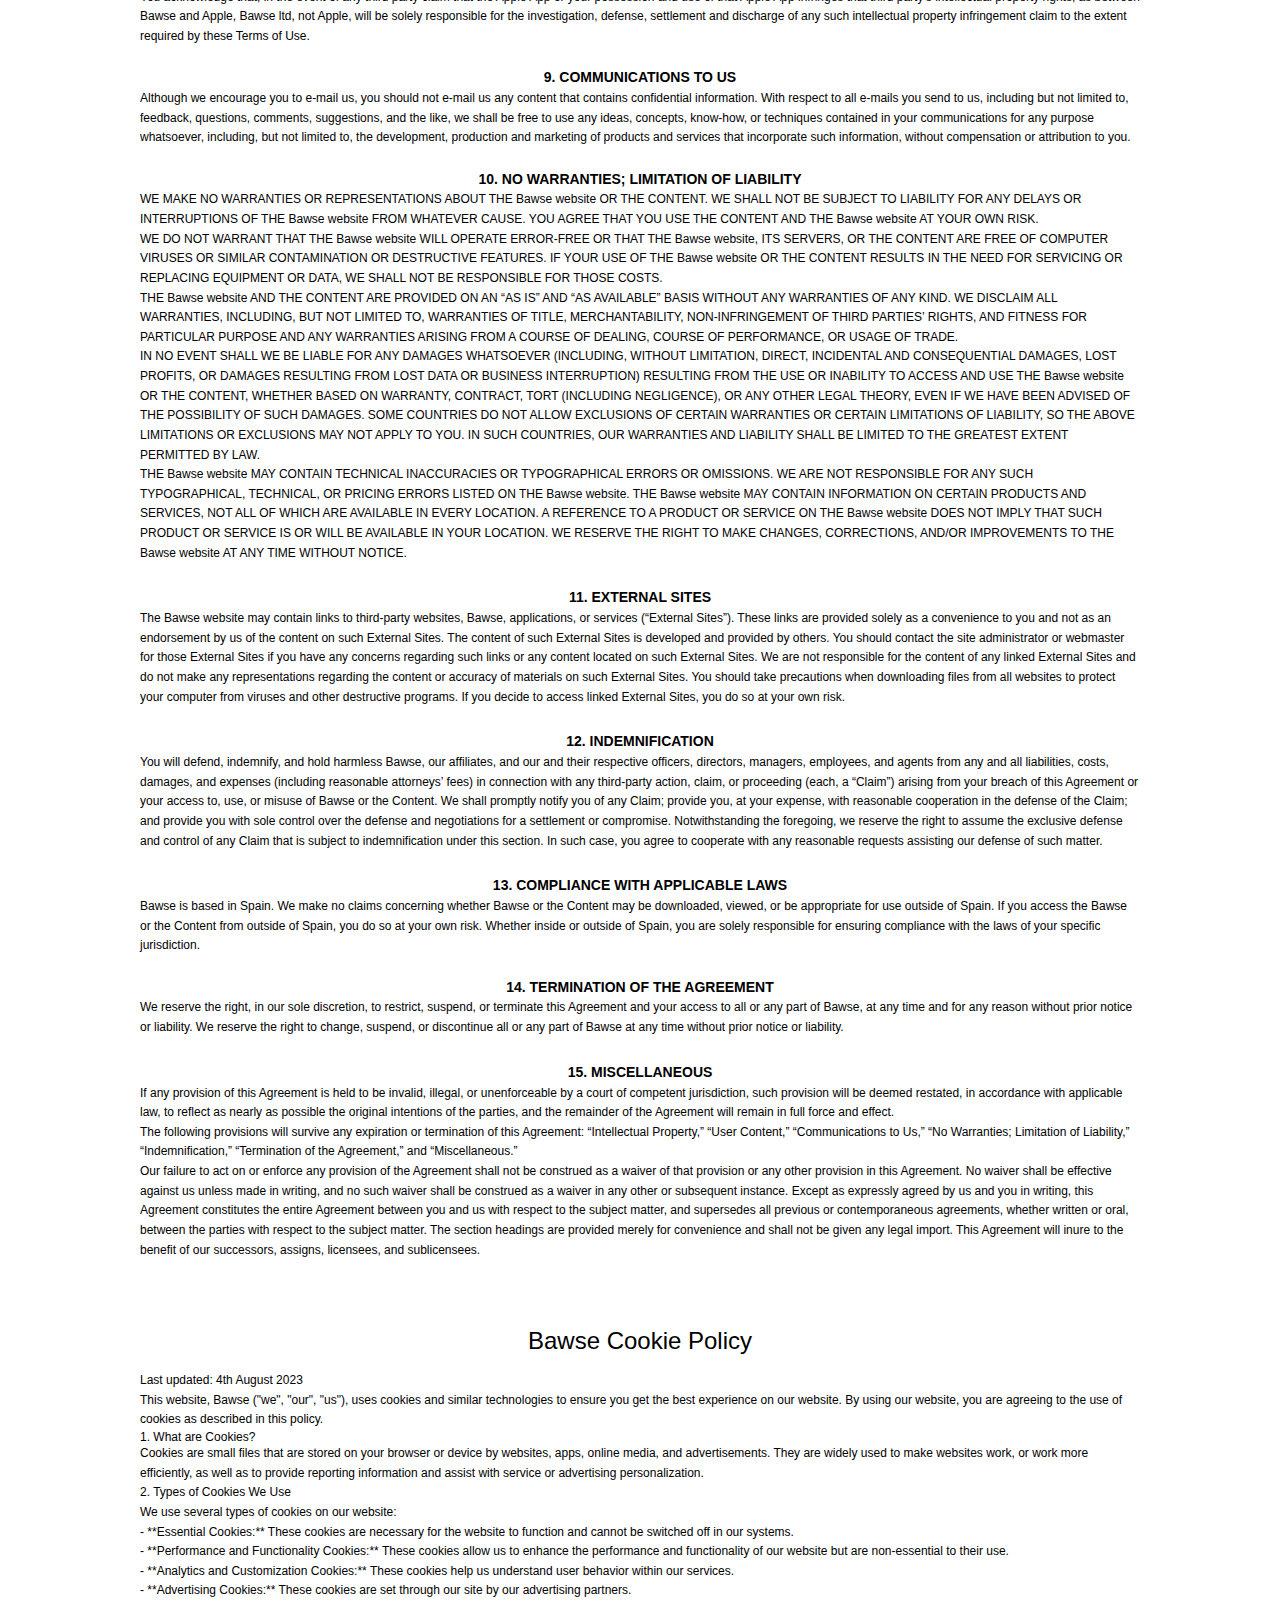
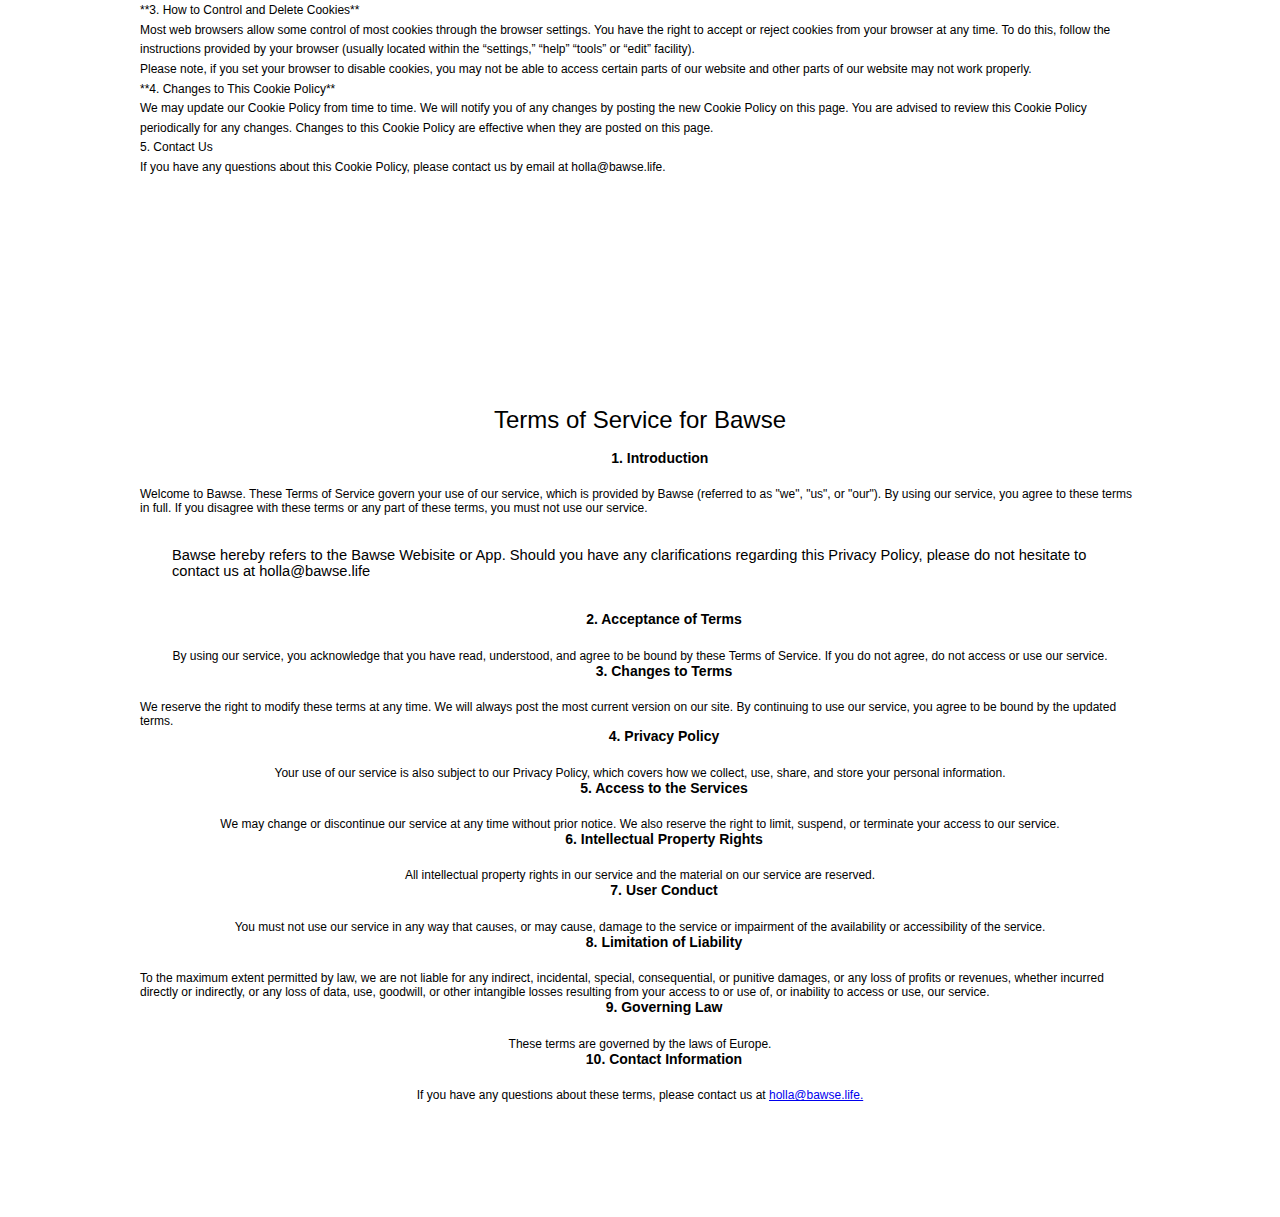
==== commit 79436e71: "add privacy policy for images and videos;" ====
--- a/index.html
+++ b/index.html
@@ -71,20 +71,26 @@
         <span class="c3">About the Information We Collect and/or Receive</span>
       </p>
       <p class="c0">
-        <span class="c1"
+        <div class="c1"
         >When visiting the Bawse website, you will see a button
-          &ldquo;waitlist&rdquo;. Once you fill in your information on the
-          available form, this is the information we have. In the course of
-          operating the Bawse website, Bawse ltd will also collect (and/or
-          receive) the following types of information. You authorize us to collect
-          and/or receive such information. From Your Activity. In an ongoing
-          effort to improve the Bawse website, we may automatically collect
-          certain information when users access and use the Bawse website. Such
-          information includes, without limitation, IP addresses, browser type and
-          language, referring and exit pages and URLs, date and time, amount of
-          time spent on particular pages, what sections of the Bawse website users
-          visit, log files, and similar information and data.</span
-        >
+          &ldquo;waitlist&rdquo;. 
+          Once you fill in your information on the available form, this is the information we have. In the course of operating the Bawse website, Bawse ltd will also collect (and/or receive) the following types of information. You authorise us to collect and/or receive such information. From Your Activity. In an ongoing effort to improve the Bawse website, we may automatically collect certain information when users access and use the Bawse website. Such information includes, without limitation, IP addresses, browser type and language, referring and exit pages and URLs, date and time, amount of time spent on particular pages, what sections of the Bawse website users visit, log files, and similar information and data.
+        </div>
+        <p>
+        <span class="c3">Collection and Use of Images and Videos</span>
+        In the course of using the Bawse website or app, users may be prompted or have the option to upload images and videos. This section provides clarity on how these images and videos are collected, stored, and used:
+        <br>
+        <b>Collection: </b>Images and videos may be collected when users upload them directly to the Bawse website or app, either as part of their profile, in communications, or for other features and services that require or allow visual media.
+        <br>
+        <b>Storage: </b> All images and videos uploaded by users are stored securely on our servers or third-party storage solutions with whom we have agreements to ensure the safety and confidentiality of your data.
+        <br>
+        <b>Usage: </b> Images and videos may be used to enhance user experience, for profile identification, and for any other feature or service that requires visual media. They may also be used for promotional purposes, but only with the explicit consent of the user. We do not share, sell, or distribute images and videos to third parties without the user's explicit consent.
+        <br>
+        <b>Retention: </b>Images and videos are retained as long as the user's account is active or as needed to provide the user with our services. Users have the right to delete or request the deletion of their images and videos at any time.
+        <br>
+        <b>Rights: </b>Users have the right to access, rectify, or erase their images and videos. Requests can be made by contacting us at holla@bawse.life.
+        <br>
+        </p>
       </p>
       <p class="c0">
         <span class="c1"
